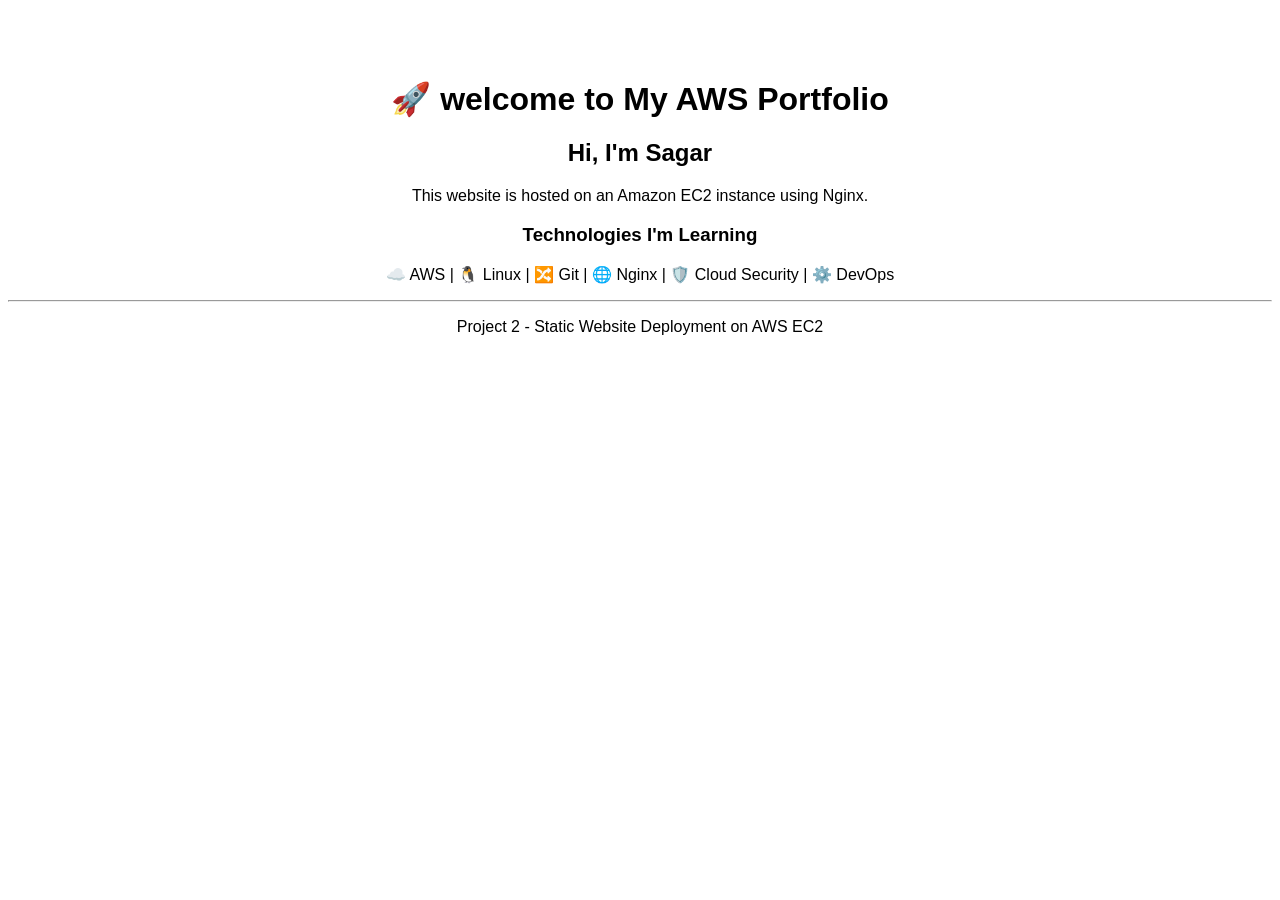
==== index.html @ a18ad4f8 "add homepage" ====
<!DOCTYPE html>
<html>
<head>
    <meta charset="UTF-8">
    <title>Sagar's AWS Portfolio</title>
</head>
<body style="font-family: Arial; text-align:center; margin-top:80px;">
    <h1>🚀 welcome to My AWS Portfolio</h1>

    <h2>Hi, I'm Sagar</h2>

    <p>This website is hosted on an Amazon EC2 instance using Nginx.</p>

    <h3>Technologies I'm Learning</h3>

    <p>
        ☁️ AWS |
        🐧 Linux |
        🔀 Git |
        🌐 Nginx |
        🛡️ Cloud Security |
        ⚙️ DevOps
    </p>

    <hr>

    <p>Project 2 - Static Website Deployment on AWS EC2</p>
</body>
</html>
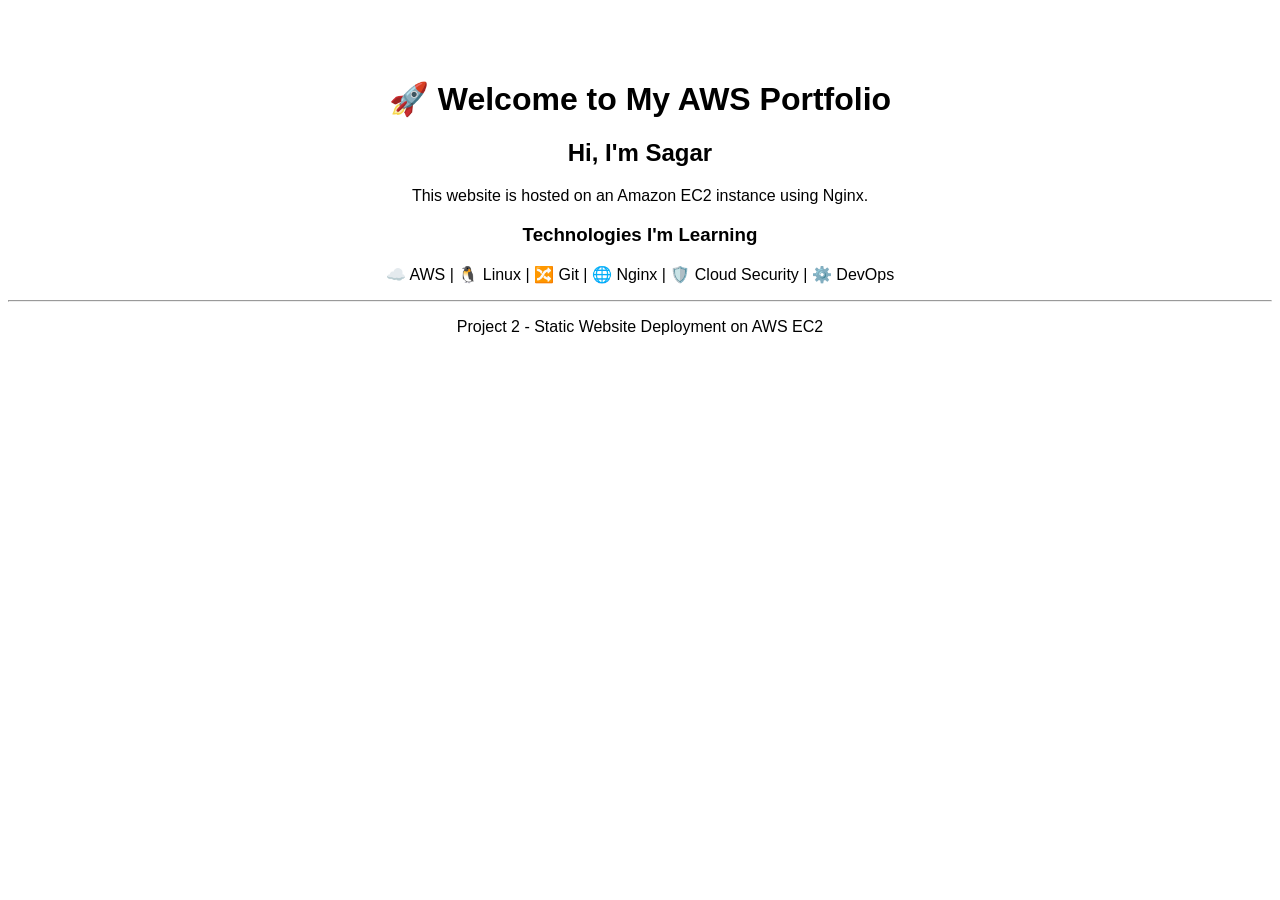
==== commit 4407180a: "add homepage" ====
--- a/index.html
+++ b/index.html
@@ -5,7 +5,7 @@
     <title>Sagar's AWS Portfolio</title>
 </head>
 <body style="font-family: Arial; text-align:center; margin-top:80px;">
-    <h1>🚀 welcome to My AWS Portfolio</h1>
+    <h1>🚀 Welcome to My AWS Portfolio</h1>
 
     <h2>Hi, I'm Sagar</h2>
 
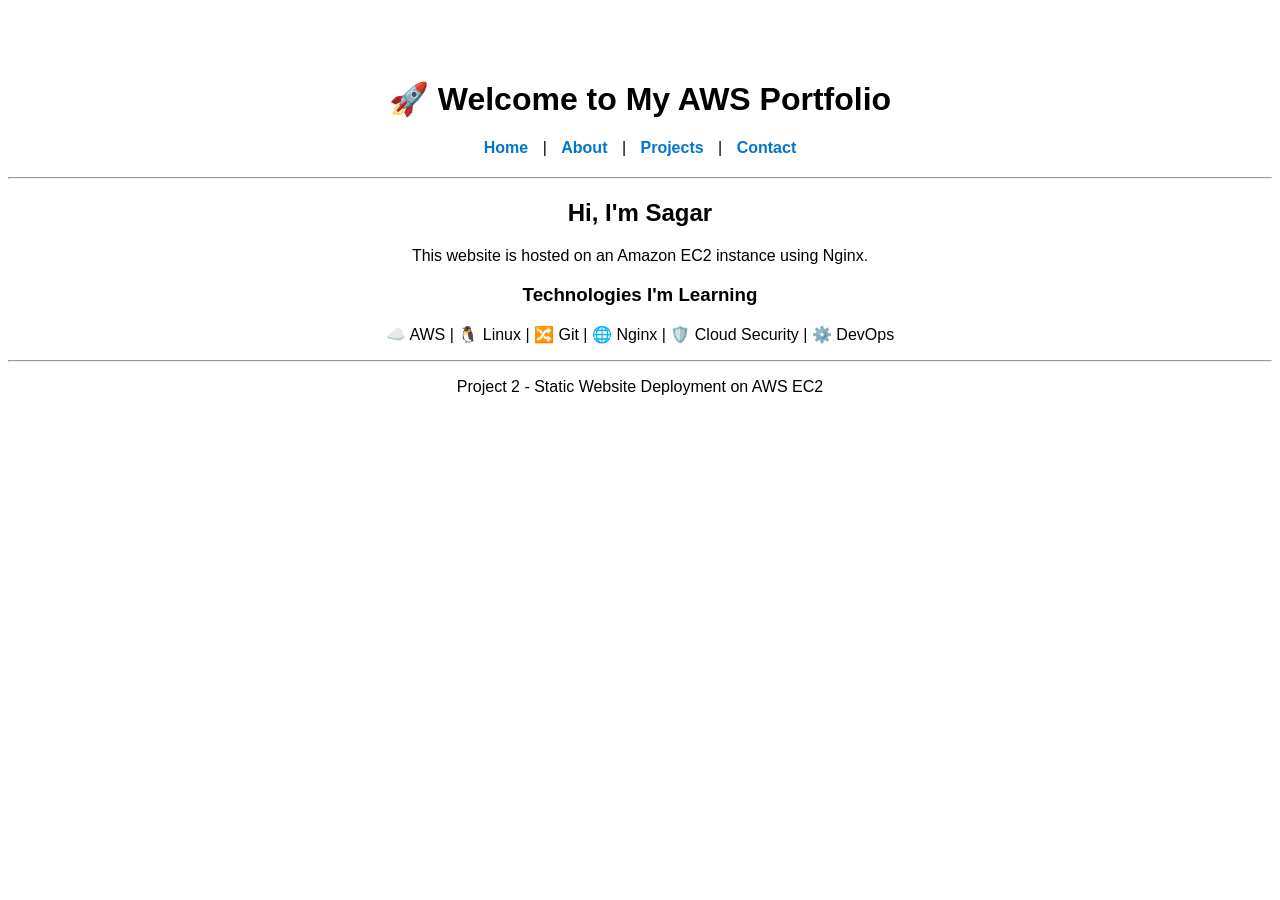
==== commit bc5f2f99: "added new features" ====
--- a/index.html
+++ b/index.html
@@ -3,9 +3,19 @@
 <head>
     <meta charset="UTF-8">
     <title>Sagar's AWS Portfolio</title>
+
+    <link rel="stylesheet" href="css/style.css">
 </head>
-<body style="font-family: Arial; text-align:center; margin-top:80px;">
+<body>
     <h1>🚀 Welcome to My AWS Portfolio</h1>
+    <nav>
+    <a href="index.html">Home</a> |
+    <a href="about.html">About</a> |
+    <a href="projects.html">Projects</a> |
+    <a href="contact.html">Contact</a>
+</nav>
+
+<hr>
 
     <h2>Hi, I'm Sagar</h2>
 
--- a/css/style.css
+++ b/css/style.css
@@ -0,0 +1,20 @@
+body {
+    font-family: Arial, sans-serif;
+    text-align: center;
+    margin-top: 80px;
+}
+
+nav {
+    margin: 20px 0;
+}
+
+nav a {
+    text-decoration: none;
+    margin: 0 10px;
+    color: #0077cc;
+    font-weight: bold;
+}
+
+nav a:hover {
+    color: #ff6600;
+}
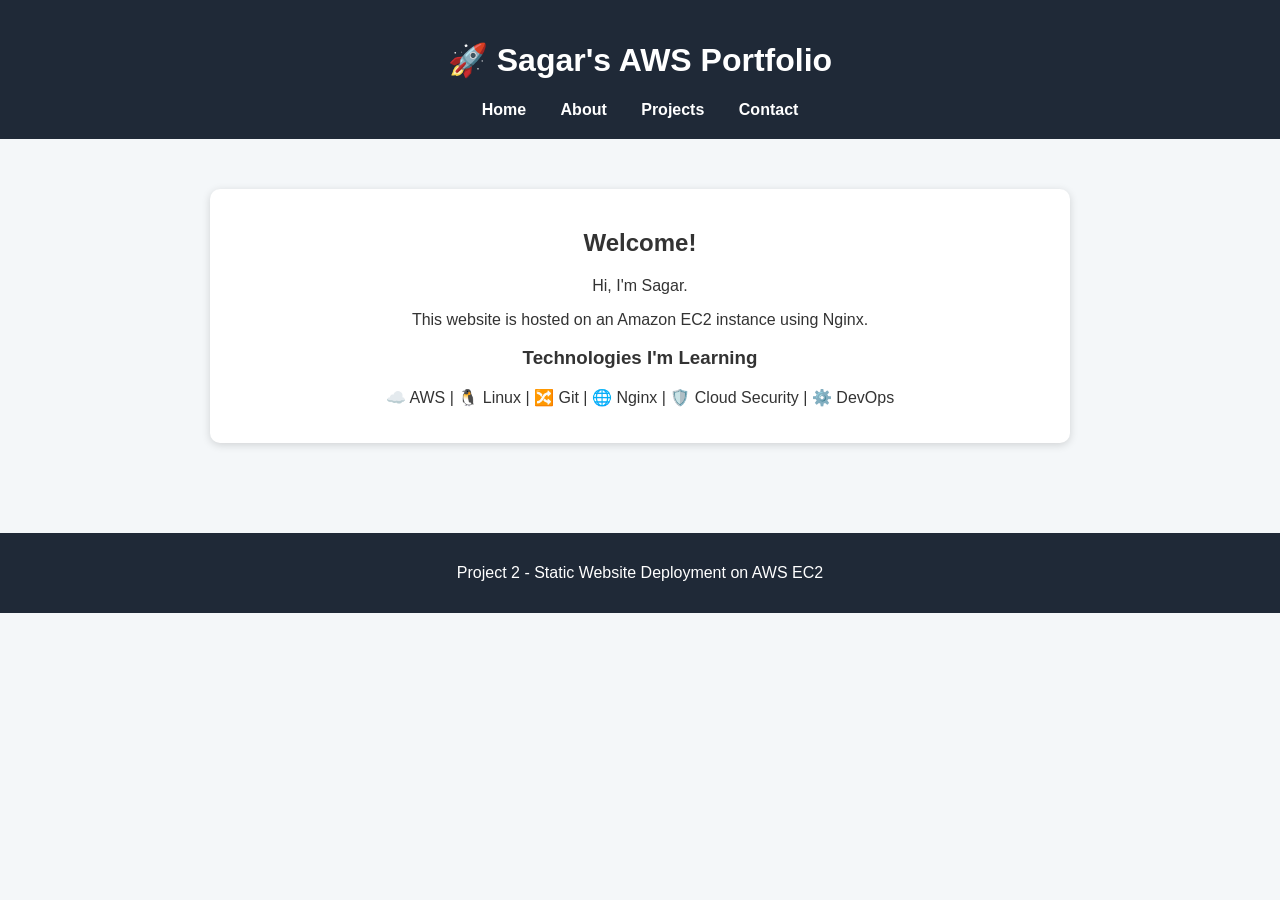
==== commit 8b013b17: "udated index.html and contact.html" ====
--- a/index.html
+++ b/index.html
@@ -7,33 +7,52 @@
     <link rel="stylesheet" href="css/style.css">
 </head>
 <body>
-    <h1>🚀 Welcome to My AWS Portfolio</h1>
+
+<header>
+
+    <h1>🚀 Sagar's AWS Portfolio</h1>
+
     <nav>
-    <a href="index.html">Home</a> |
-    <a href="about.html">About</a> |
-    <a href="projects.html">Projects</a> |
-    <a href="contact.html">Contact</a>
-</nav>
+        <a href="index.html">Home</a>
+        <a href="about.html">About</a>
+        <a href="projects.html">Projects</a>
+        <a href="contact.html">Contact</a>
+    </nav>
 
-<hr>
+</header>
 
-    <h2>Hi, I'm Sagar</h2>
+<main>
 
-    <p>This website is hosted on an Amazon EC2 instance using Nginx.</p>
+    <div class="card">
 
-    <h3>Technologies I'm Learning</h3>
+        <h2>Welcome!</h2>
 
-    <p>
-        ☁️ AWS |
-        🐧 Linux |
-        🔀 Git |
-        🌐 Nginx |
-        🛡️ Cloud Security |
-        ⚙️ DevOps
-    </p>
+        <p>Hi, I'm Sagar.</p>
 
-    <hr>
+        <p>
+            This website is hosted on an Amazon EC2 instance using Nginx.
+        </p>
+
+        <h3>Technologies I'm Learning</h3>
+
+        <p>
+            ☁️ AWS |
+            🐧 Linux |
+            🔀 Git |
+            🌐 Nginx |
+            🛡️ Cloud Security |
+            ⚙️ DevOps
+        </p>
+
+    </div>
+
+</main>
+
+<footer>
 
     <p>Project 2 - Static Website Deployment on AWS EC2</p>
+
+</footer>
+
 </body>
 </html>
--- a/css/style.css
+++ b/css/style.css
@@ -1,20 +1,57 @@
+/* General Page Styling */
 body {
-    font-family: Arial, sans-serif;
+    font-family: Arial, Helvetica, sans-serif;
+    background-color: #f4f7f9;
+    color: #333;
+    margin: 0;
+    padding: 0;
     text-align: center;
-    margin-top: 80px;
 }
 
+/* Header */
+header {
+    background-color: #1f2937;
+    color: white;
+    padding: 20px;
+}
+
+/* Navigation */
 nav {
-    margin: 20px 0;
+    margin-top: 15px;
 }
 
 nav a {
+    color: white;
     text-decoration: none;
-    margin: 0 10px;
-    color: #0077cc;
+    margin: 0 15px;
     font-weight: bold;
 }
 
 nav a:hover {
-    color: #ff6600;
+    color: #00d4ff;
+}
+
+/* Main Content */
+main {
+    width: 80%;
+    margin: auto;
+    padding: 30px;
+}
+
+/* Card Style */
+.card {
+    background: white;
+    margin: 20px auto;
+    padding: 20px;
+    width: 80%;
+    border-radius: 10px;
+    box-shadow: 0 2px 8px rgba(0,0,0,0.15);
+}
+
+/* Footer */
+footer {
+    margin-top: 40px;
+    background-color: #1f2937;
+    color: white;
+    padding: 15px;
 }
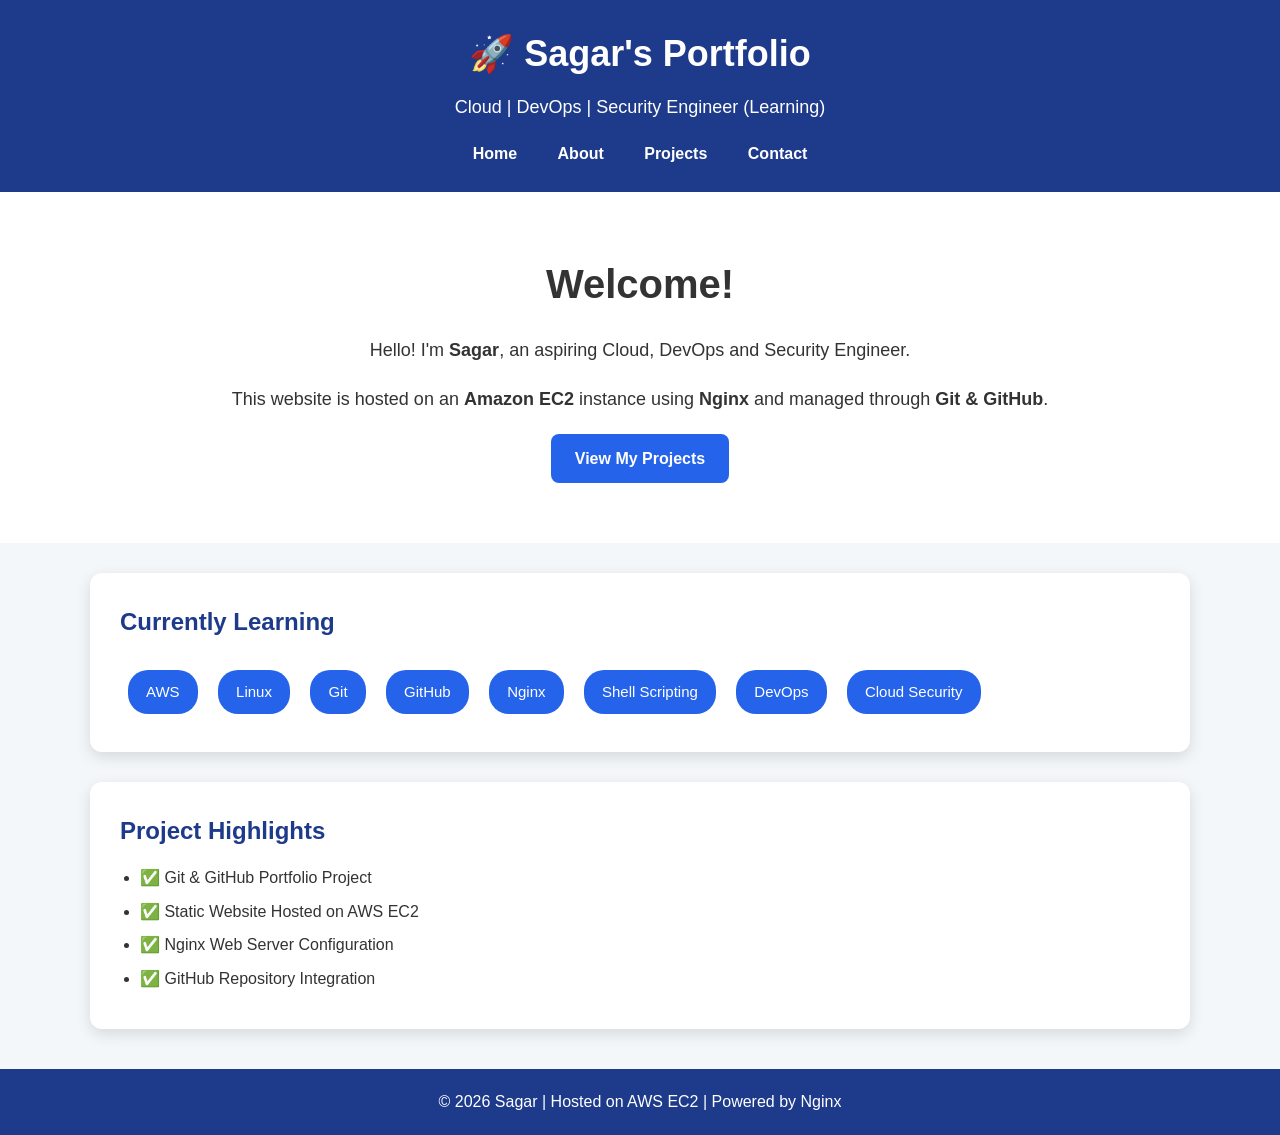
==== commit 03129c0b: "Complete professional portfolio website" ====
--- a/index.html
+++ b/index.html
@@ -1,58 +1,94 @@
 <!DOCTYPE html>
-<html>
+<html lang="en">
+
 <head>
     <meta charset="UTF-8">
+    <meta name="viewport" content="width=device-width, initial-scale=1.0">
     <title>Sagar's AWS Portfolio</title>
-
     <link rel="stylesheet" href="css/style.css">
 </head>
+
 <body>
 
-<header>
+    <header>
+        <div class="container">
+            <h1>🚀 Sagar's Portfolio</h1>
+            <p>Cloud | DevOps | Security Engineer (Learning)</p>
 
-    <h1>🚀 Sagar's AWS Portfolio</h1>
+            <nav>
+                <a href="index.html">Home</a>
+                <a href="about.html">About</a>
+                <a href="projects.html">Projects</a>
+                <a href="contact.html">Contact</a>
+            </nav>
+        </div>
+    </header>
 
-    <nav>
-        <a href="index.html">Home</a>
-        <a href="about.html">About</a>
-        <a href="projects.html">Projects</a>
-        <a href="contact.html">Contact</a>
-    </nav>
+    <section class="hero">
+        <div class="container">
 
-</header>
+            <h2>Welcome!</h2>
 
-<main>
+            <p>
+                Hello! I'm <strong>Sagar</strong>, an aspiring Cloud, DevOps and Security Engineer.
+            </p>
 
-    <div class="card">
+            <p>
+                This website is hosted on an <strong>Amazon EC2</strong> instance using
+                <strong>Nginx</strong> and managed through <strong>Git & GitHub</strong>.
+            </p>
 
-        <h2>Welcome!</h2>
+            <a href="projects.html" class="btn">View My Projects</a>
 
-        <p>Hi, I'm Sagar.</p>
+        </div>
+    </section>
+
+    <section class="container">
+
+        <div class="card">
+            <h2>Currently Learning</h2>
+
+            <div class="skills">
+
+                <span>AWS</span>
+                <span>Linux</span>
+                <span>Git</span>
+                <span>GitHub</span>
+                <span>Nginx</span>
+                <span>Shell Scripting</span>
+                <span>DevOps</span>
+                <span>Cloud Security</span>
+
+            </div>
+        </div>
+
+        <div class="card">
+
+            <h2>Project Highlights</h2>
+
+            <ul>
+
+                <li>✅ Git & GitHub Portfolio Project</li>
+                <li>✅ Static Website Hosted on AWS EC2</li>
+                <li>✅ Nginx Web Server Configuration</li>
+                <li>✅ GitHub Repository Integration</li>
+
+            </ul>
+
+        </div>
+
+    </section>
+
+    <footer>
 
         <p>
-            This website is hosted on an Amazon EC2 instance using Nginx.
+            © 2026 Sagar | Hosted on AWS EC2 | Powered by Nginx
         </p>
 
-        <h3>Technologies I'm Learning</h3>
+    </footer>
 
-        <p>
-            ☁️ AWS |
-            🐧 Linux |
-            🔀 Git |
-            🌐 Nginx |
-            🛡️ Cloud Security |
-            ⚙️ DevOps
-        </p>
-
-    </div>
-
-</main>
-
-<footer>
-
-    <p>Project 2 - Static Website Deployment on AWS EC2</p>
-
-</footer>
+    <script src="js/script.js"></script>
 
 </body>
-</html>
+
+</html>
--- a/css/style.css
+++ b/css/style.css
@@ -1,21 +1,55 @@
-/* General Page Styling */
+/* ===========================
+   Global Styles
+=========================== */
+
+* {
+    margin: 0;
+    padding: 0;
+    box-sizing: border-box;
+}
+
 body {
     font-family: Arial, Helvetica, sans-serif;
-    background-color: #f4f7f9;
+    background: #f4f7fa;
     color: #333;
-    margin: 0;
-    padding: 0;
+    line-height: 1.6;
+}
+
+/* ===========================
+   Container
+=========================== */
+
+.container {
+    width: 90%;
+    max-width: 1100px;
+    margin: auto;
+}
+
+/* ===========================
+   Header
+=========================== */
+
+header {
+    background: #1e3a8a;
+    color: white;
+    padding: 25px 0;
     text-align: center;
 }
 
-/* Header */
-header {
-    background-color: #1f2937;
-    color: white;
-    padding: 20px;
-}
-
-/* Navigation */
+header h1 {
+    margin-bottom: 10px;
+    font-size: 36px;
+}
+
+header p {
+    margin-bottom: 20px;
+    font-size: 18px;
+}
+
+/* ===========================
+   Navigation
+=========================== */
+
 nav {
     margin-top: 15px;
 }
@@ -23,35 +57,158 @@
 nav a {
     color: white;
     text-decoration: none;
-    margin: 0 15px;
+    margin: 0 18px;
     font-weight: bold;
+    transition: 0.3s;
 }
 
 nav a:hover {
-    color: #00d4ff;
-}
-
-/* Main Content */
-main {
-    width: 80%;
-    margin: auto;
-    padding: 30px;
-}
-
-/* Card Style */
+    color: #ffd43b;
+}
+
+/* ===========================
+   Hero Section
+=========================== */
+
+.hero {
+    background: white;
+    text-align: center;
+    padding: 60px 20px;
+}
+
+.hero h2 {
+    font-size: 40px;
+    margin-bottom: 20px;
+}
+
+.hero p {
+    font-size: 18px;
+    margin-bottom: 20px;
+}
+
+/* ===========================
+   Button
+=========================== */
+
+.btn {
+    display: inline-block;
+    padding: 12px 24px;
+    background: #2563eb;
+    color: white;
+    text-decoration: none;
+    border-radius: 8px;
+    transition: 0.3s;
+    font-weight: bold;
+}
+
+.btn:hover {
+    background: #1d4ed8;
+}
+
+/* ===========================
+   Cards
+=========================== */
+
 .card {
     background: white;
-    margin: 20px auto;
+    margin: 30px auto;
+    padding: 30px;
+    border-radius: 12px;
+    box-shadow: 0 5px 15px rgba(0,0,0,0.12);
+}
+
+.card h2 {
+    color: #1e3a8a;
+    margin-bottom: 15px;
+}
+
+.card h4 {
+    margin-top: 20px;
+    margin-bottom: 10px;
+}
+
+.card ul {
+    padding-left: 20px;
+}
+
+.card li {
+    margin-bottom: 8px;
+}
+
+/* ===========================
+   Skills
+=========================== */
+
+.skills {
+    margin-top: 20px;
+}
+
+.skills span {
+    display: inline-block;
+    background: #2563eb;
+    color: white;
+    padding: 10px 18px;
+    border-radius: 20px;
+    margin: 8px;
+    font-size: 15px;
+    transition: 0.3s;
+}
+
+.skills span:hover {
+    background: #1e40af;
+    transform: scale(1.05);
+}
+
+/* ===========================
+   Footer
+=========================== */
+
+footer {
+    background: #1e3a8a;
+    color: white;
+    text-align: center;
     padding: 20px;
-    width: 80%;
-    border-radius: 10px;
-    box-shadow: 0 2px 8px rgba(0,0,0,0.15);
-}
-
-/* Footer */
-footer {
     margin-top: 40px;
-    background-color: #1f2937;
-    color: white;
-    padding: 15px;
+}
+
+/* ===========================
+   Links
+=========================== */
+
+a {
+    color: #2563eb;
+}
+
+a:hover {
+    color: #1e40af;
+}
+
+/* ===========================
+   Responsive Design
+=========================== */
+
+@media (max-width: 768px) {
+
+    header h1 {
+        font-size: 28px;
+    }
+
+    .hero h2 {
+        font-size: 30px;
+    }
+
+    nav a {
+        display: block;
+        margin: 12px 0;
+    }
+
+    .card {
+        padding: 20px;
+    }
+
+    .skills span {
+        display: block;
+        margin: 10px auto;
+        width: fit-content;
+    }
 }
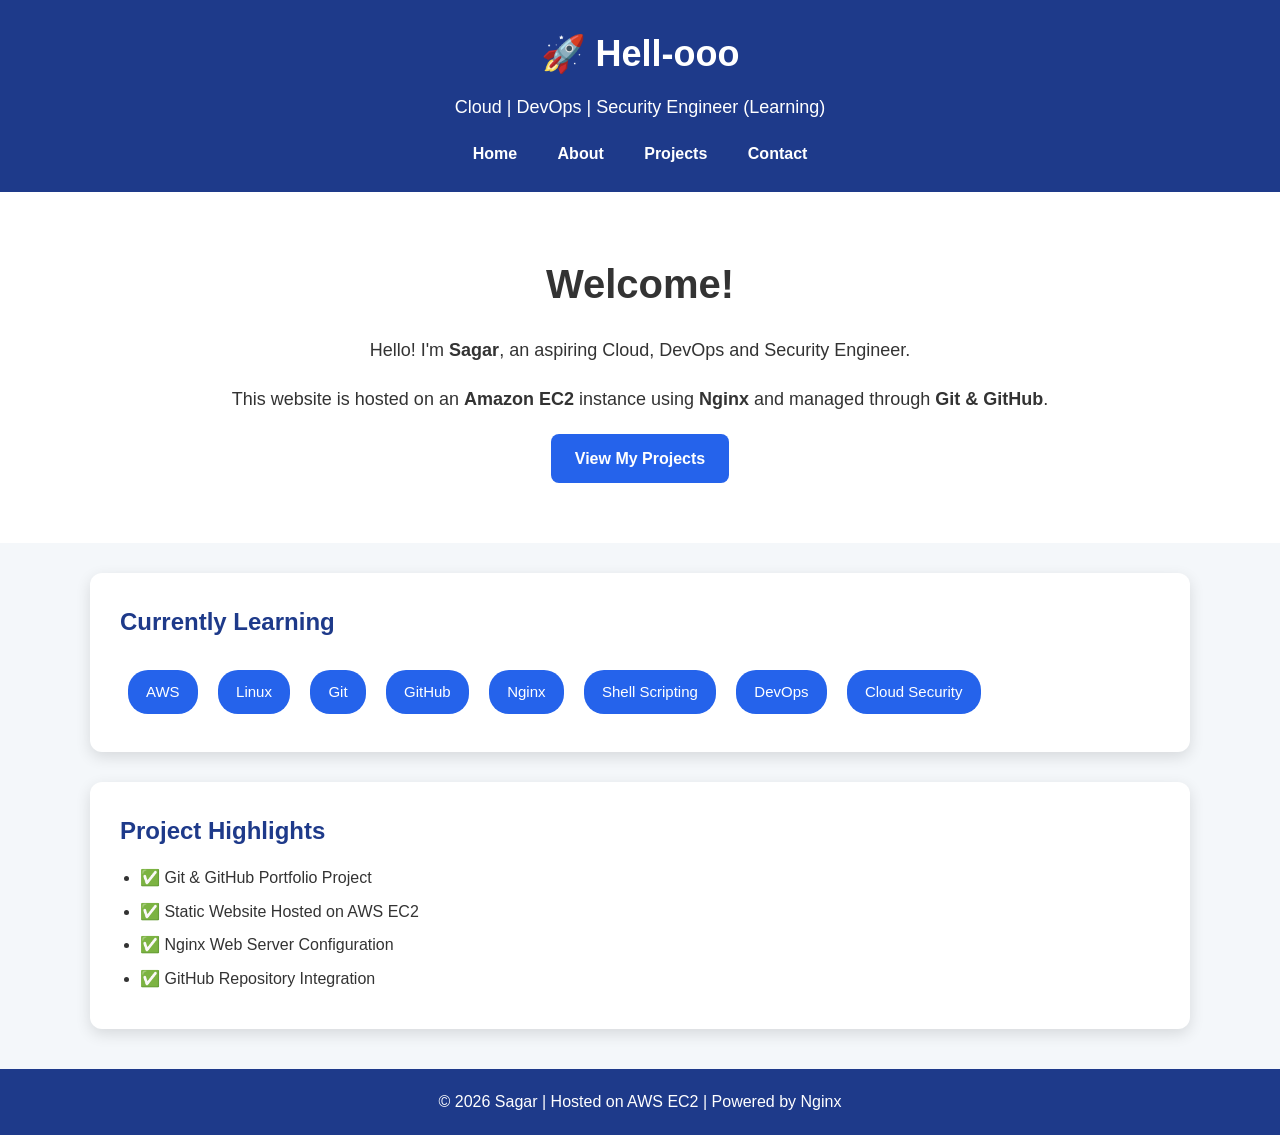
==== commit 5944b1ef: "updated index.html" ====
--- a/index.html
+++ b/index.html
@@ -12,7 +12,7 @@
 
     <header>
         <div class="container">
-            <h1>🚀 Sagar's Portfolio</h1>
+            <h1>🚀 Hell-ooo</h1>
             <p>Cloud | DevOps | Security Engineer (Learning)</p>
 
             <nav>
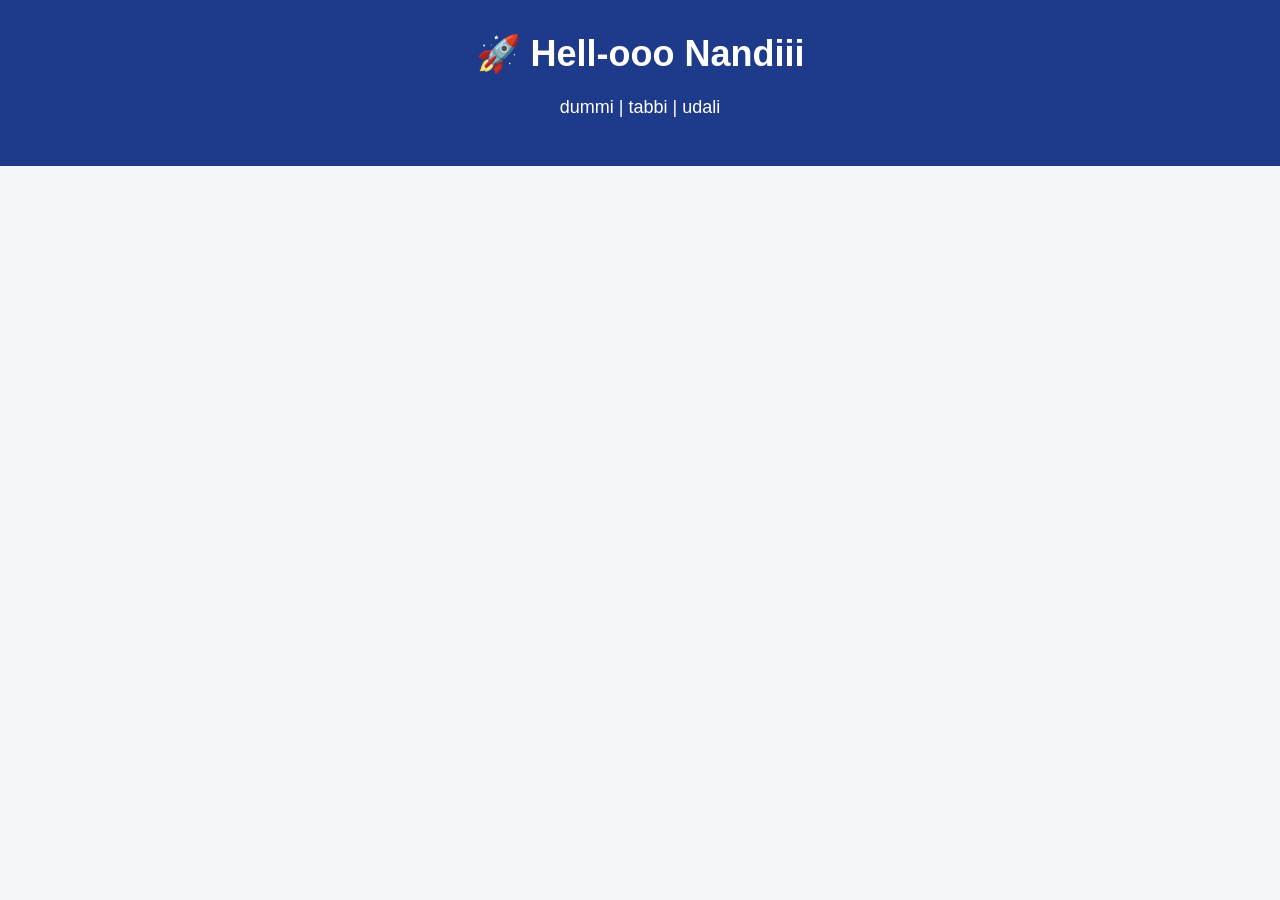
==== commit 308341ab: "updated" ====
--- a/index.html
+++ b/index.html
@@ -12,82 +12,13 @@
 
     <header>
         <div class="container">
-            <h1>🚀 Hell-ooo</h1>
-            <p>Cloud | DevOps | Security Engineer (Learning)</p>
+            <h1>🚀 Hell-ooo Nandiii</h1>
+            <p>dummi | tabbi | udali</p>
 
-            <nav>
-                <a href="index.html">Home</a>
-                <a href="about.html">About</a>
-                <a href="projects.html">Projects</a>
-                <a href="contact.html">Contact</a>
-            </nav>
+        
         </div>
     </header>
 
-    <section class="hero">
-        <div class="container">
-
-            <h2>Welcome!</h2>
-
-            <p>
-                Hello! I'm <strong>Sagar</strong>, an aspiring Cloud, DevOps and Security Engineer.
-            </p>
-
-            <p>
-                This website is hosted on an <strong>Amazon EC2</strong> instance using
-                <strong>Nginx</strong> and managed through <strong>Git & GitHub</strong>.
-            </p>
-
-            <a href="projects.html" class="btn">View My Projects</a>
-
-        </div>
-    </section>
-
-    <section class="container">
-
-        <div class="card">
-            <h2>Currently Learning</h2>
-
-            <div class="skills">
-
-                <span>AWS</span>
-                <span>Linux</span>
-                <span>Git</span>
-                <span>GitHub</span>
-                <span>Nginx</span>
-                <span>Shell Scripting</span>
-                <span>DevOps</span>
-                <span>Cloud Security</span>
-
-            </div>
-        </div>
-
-        <div class="card">
-
-            <h2>Project Highlights</h2>
-
-            <ul>
-
-                <li>✅ Git & GitHub Portfolio Project</li>
-                <li>✅ Static Website Hosted on AWS EC2</li>
-                <li>✅ Nginx Web Server Configuration</li>
-                <li>✅ GitHub Repository Integration</li>
-
-            </ul>
-
-        </div>
-
-    </section>
-
-    <footer>
-
-        <p>
-            © 2026 Sagar | Hosted on AWS EC2 | Powered by Nginx
-        </p>
-
-    </footer>
-
-    <script src="js/script.js"></script>
 
 </body>
 
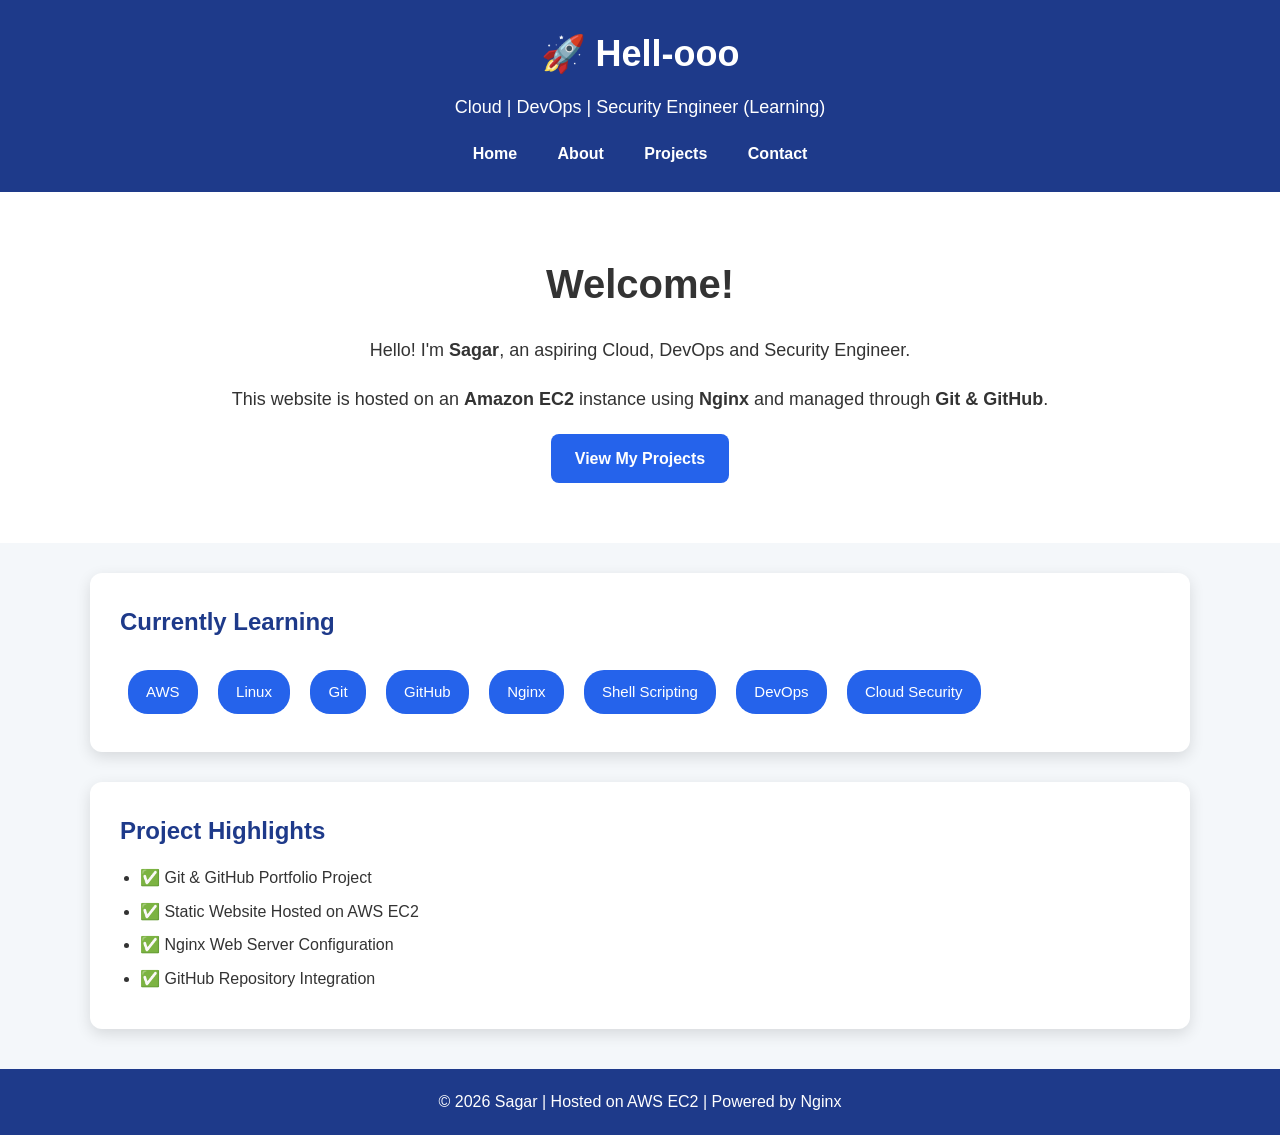
==== commit cbc47925: "updated index.html" ====
--- a/index.html
+++ b/index.html
@@ -12,13 +12,82 @@
 
     <header>
         <div class="container">
-            <h1>🚀 Hell-ooo Nandiii</h1>
-            <p>dummi | tabbi | udali</p>
+            <h1>🚀 Hell-ooo</h1>
+            <p>Cloud | DevOps | Security Engineer (Learning)</p>
 
-        
+            <nav>
+                <a href="index.html">Home</a>
+                <a href="about.html">About</a>
+                <a href="projects.html">Projects</a>
+                <a href="contact.html">Contact</a>
+            </nav>
         </div>
     </header>
 
+    <section class="hero">
+        <div class="container">
+
+            <h2>Welcome!</h2>
+
+            <p>
+                Hello! I'm <strong>Sagar</strong>, an aspiring Cloud, DevOps and Security Engineer.
+            </p>
+
+            <p>
+                This website is hosted on an <strong>Amazon EC2</strong> instance using
+                <strong>Nginx</strong> and managed through <strong>Git & GitHub</strong>.
+            </p>
+
+            <a href="projects.html" class="btn">View My Projects</a>
+
+        </div>
+    </section>
+
+    <section class="container">
+
+        <div class="card">
+            <h2>Currently Learning</h2>
+
+            <div class="skills">
+
+                <span>AWS</span>
+                <span>Linux</span>
+                <span>Git</span>
+                <span>GitHub</span>
+                <span>Nginx</span>
+                <span>Shell Scripting</span>
+                <span>DevOps</span>
+                <span>Cloud Security</span>
+
+            </div>
+        </div>
+
+        <div class="card">
+
+            <h2>Project Highlights</h2>
+
+            <ul>
+
+                <li>✅ Git & GitHub Portfolio Project</li>
+                <li>✅ Static Website Hosted on AWS EC2</li>
+                <li>✅ Nginx Web Server Configuration</li>
+                <li>✅ GitHub Repository Integration</li>
+
+            </ul>
+
+        </div>
+
+    </section>
+
+    <footer>
+
+        <p>
+            © 2026 Sagar | Hosted on AWS EC2 | Powered by Nginx
+        </p>
+
+    </footer>
+
+    <script src="js/script.js"></script>
 
 </body>
 
